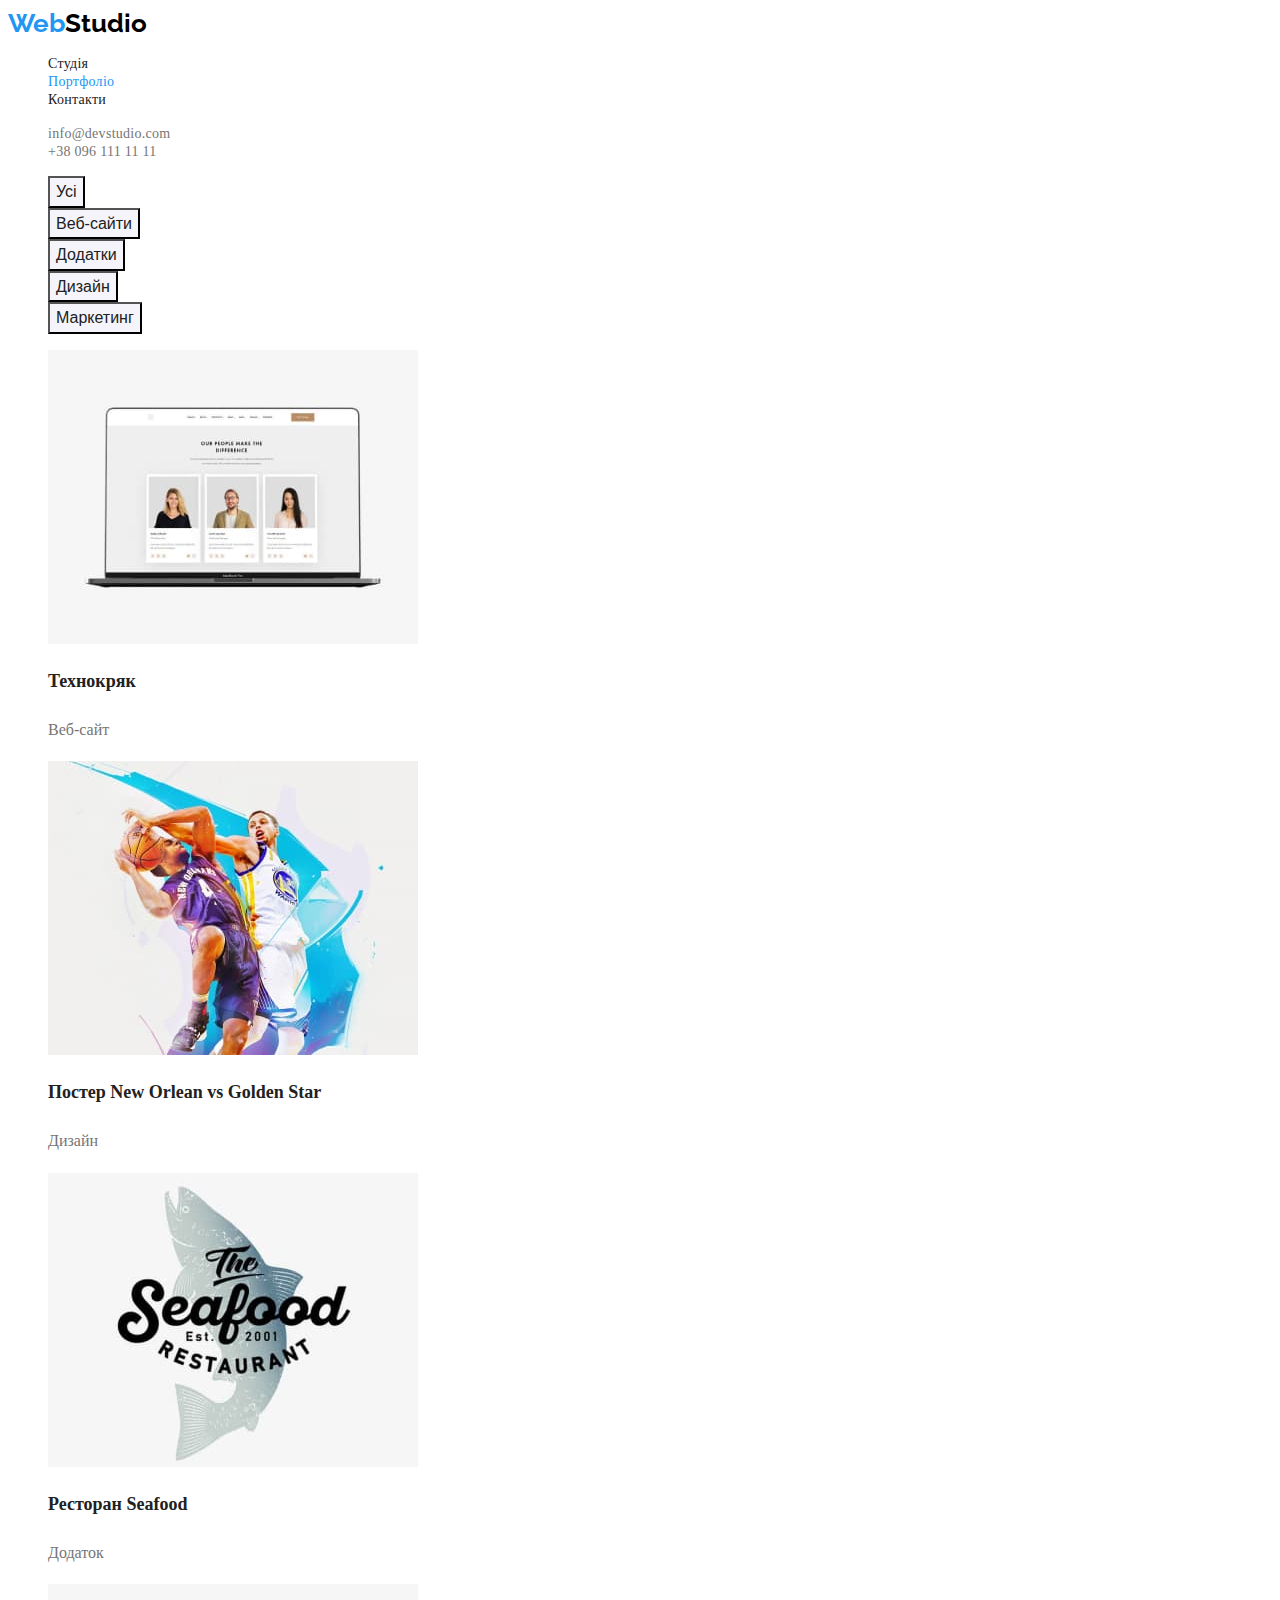
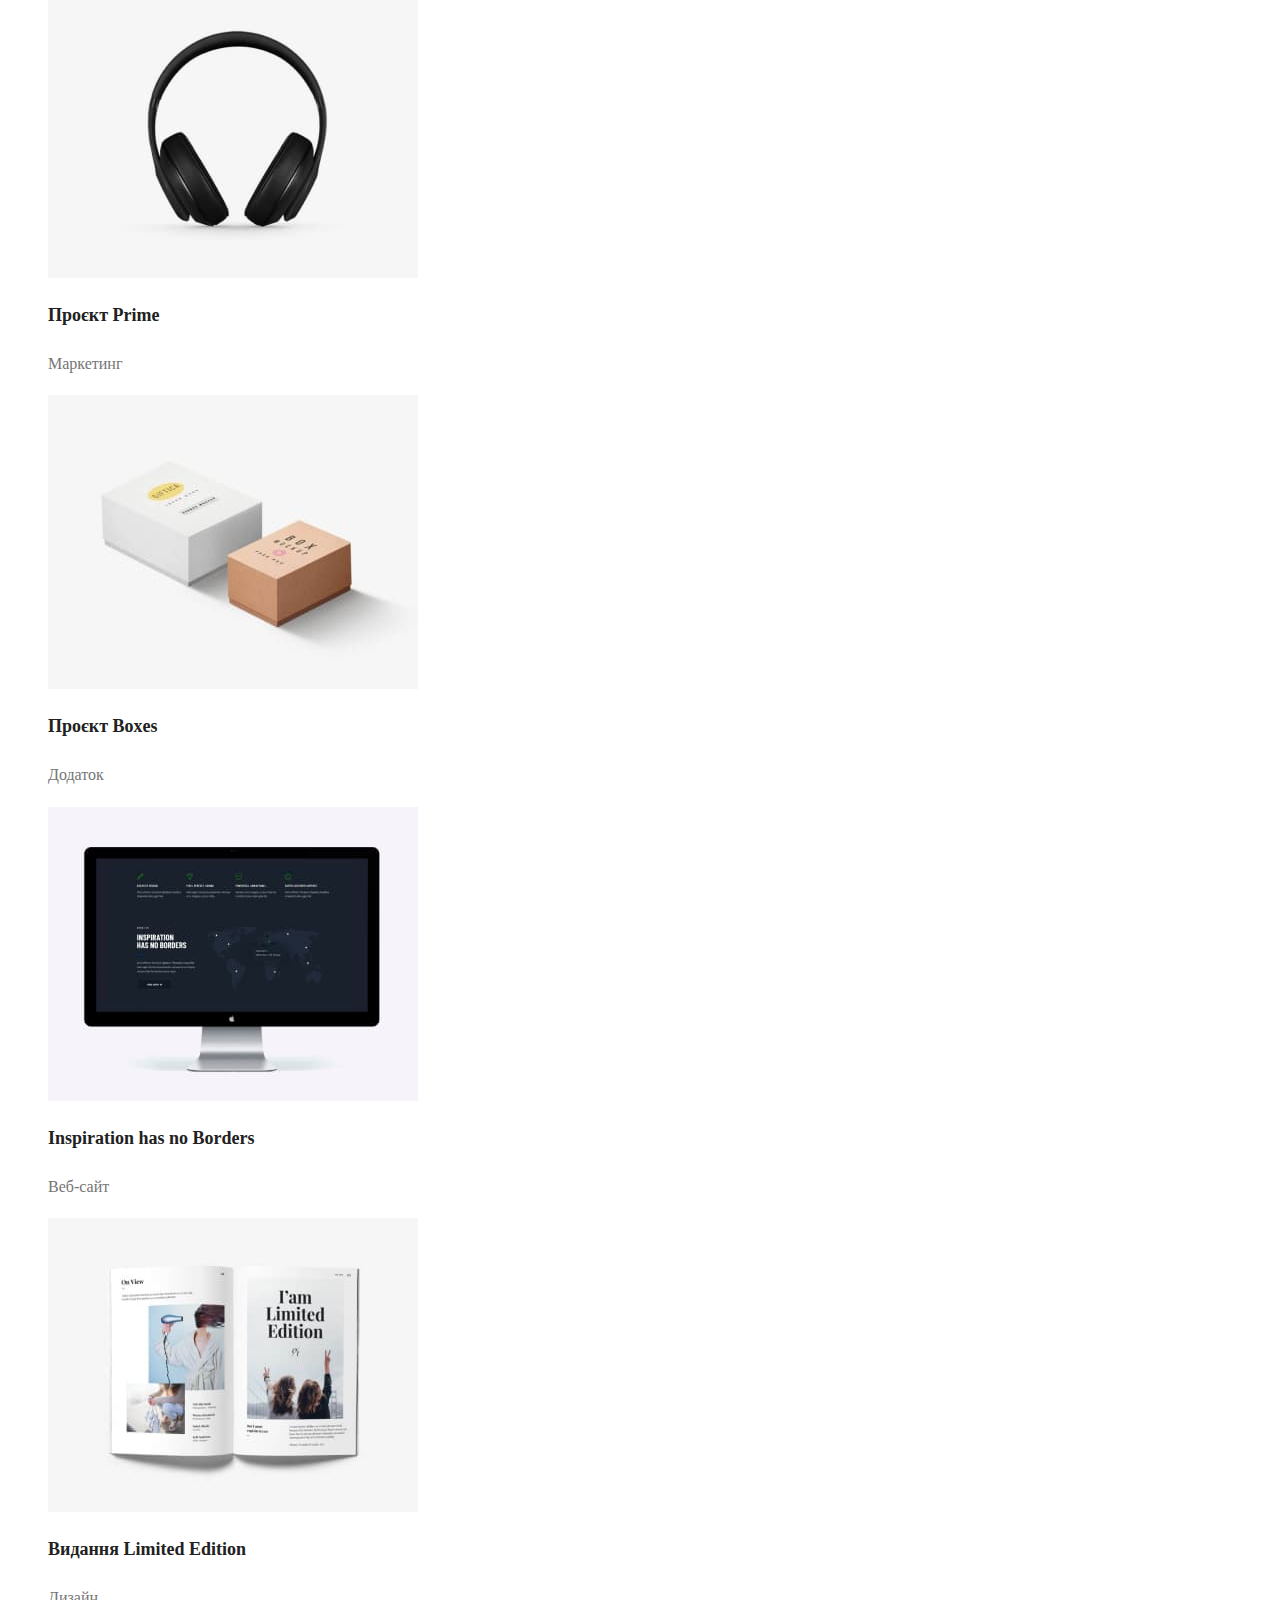
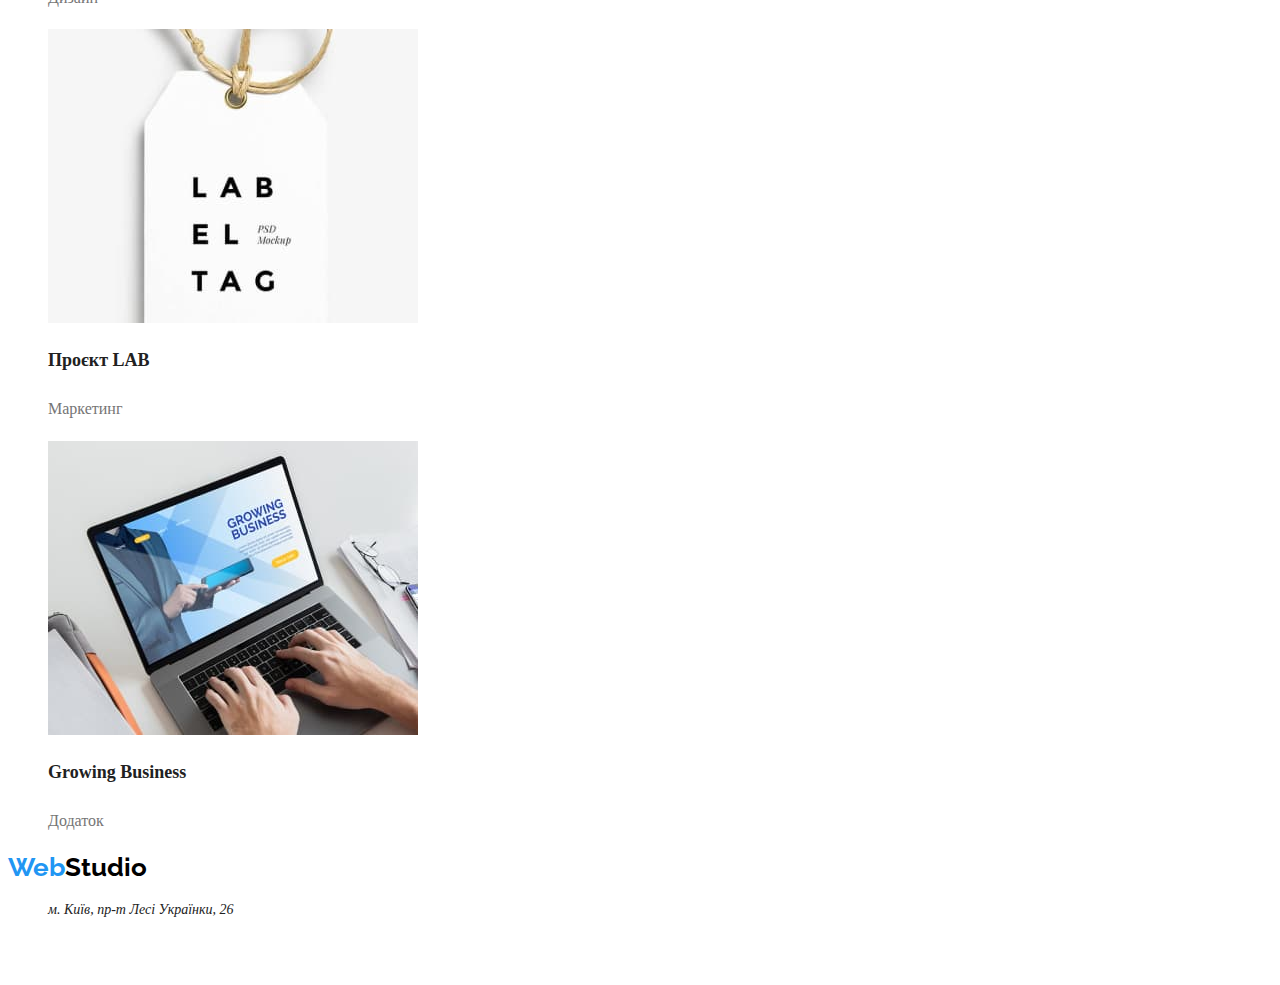
==== portfolio.html @ 1d52675a "Summary" ====
<!DOCTYPE html>
<html lang="en">
  <head>
    <meta charset="UTF-8" />
    <meta http-equiv="X-UA-Compatible" content="IE=edge" />
    <meta name="viewport" content="width=device-width, initial-scale=1.0" />
    <title>Portfolio</title>
    <link
      href="https://fonts.googleapis.com/css2?family=Raleway:wght@700&family=Roboto:wght@400;500;700;900&display=swap"
      rel="stylesheet"
    />
    <link rel="stylesheet" href="./CSS/styles.css" />
  </head>
  <body>
    <!--Шапка сайту-->
    <header>
      <nav>
        <a href="./index.html" lang="en" class="logo"
          ><span class="logo-Web">Web</span>Studio</a
        >
        <ul class="site-nav list">
          <li><a href="./index.html" class="link">Студія</a></li>
          <li><a href="./portfolio.html" class="link current">Портфоліо</a></li>
          <li><a href="#" class="link">Контакти</a></li>
        </ul>
      </nav>
      <ul class="contacts-nav list">
        <li>
          <a href="mailto:info@devstudio.com" class="link">info@devstudio.com</a
          >
        </li>
        <li><a href="tel:+380961111111" class="link">+38 096 111 11 11</a></li>
      </ul>
    </header>

    <main>
      <!--Секція Фільтри-->
      <section class="filters">
        <h1 hidden>Фільтри</h1>
        <ul class="list">
          <li><button type="button" class="filters-button">Усі</button></li>
          <li>
            <button type="button" class="filters-button">Веб-сайти</button>
          </li>
          <li><button type="button" class="filters-button">Додатки</button></li>
          <li><button type="button" class="filters-button">Дизайн</button></li>
          <li>
            <button type="button" class="filters-button">Маркетинг</button>
          </li>
        </ul>
      </section>
      <!--Секція Проєкти-->
      <section class="projects">
        <h1 hidden>Проєкти</h1>
        <ul class="list">
          <li>
            <img
              src="./images/page_design.jpeg"
              alt="Дизайн веб-сторінки"
              width="370"
            />
            <h2 class="project-title">Технокряк</h2>
            <p class="descr">Веб-сайт</p>
          </li>
          <li>
            <a href="">
              <img
                src="./images/basketball.jpeg"
                alt="Постер з двома баскетболістами"
                width="370"
              />
              <h2 class="project-title">
                Постер <span lang="en">New Orlean vs Golden Star</span>
              </h2>
              <p class="descr">Дизайн</p>
            </a>
          </li>
          <li>
            <a href="">
              <img
                src="./images/fish_restaurant.jpeg"
                alt="Постер рибного ресторану"
                width="370"
              />
              <h2 class="project-title">
                Ресторан <span lang="en">Seafood</span>
              </h2>
              <p class="descr">Додаток</p>
            </a>
          </li>
          <li>
            <a href="">
              <img 
              src="./images/headphones.jpeg" 
              alt="Навушники" 
              width="370" />
              <h2 class="project-title">Проєкт <span lang="en">Prime</span></h2>
              <p class="descr">Маркетинг</p>
            </a>
          </li>
          <li>
            <a href="">
              <img src="./images/boxes.jpeg" 
              alt="Коробки" 
              width="370" />
              <h2 class="project-title">Проєкт <span lang="en">Boxes</span></h2>
              <p class="descr">Додаток</p>
            </a>
          </li>
          <li>
            <a href="">
              <img src="./images/website.jpeg" 
              alt="Веб-сайт" 
              width="370" />
              <h2 class="project-title" lang="en">
                Inspiration has no Borders
              </h2>
              <p class="descr">Веб-сайт</p>
            </a>
          </li>
          <li>
            <a href="">
              <img
                src="./images/publication_design.jpeg"
                alt="Видання"
                width="370"
              />
              <h2 class="project-title">
                Видання <span lang="en">Limited Edition</span>
              </h2>
              <p class="descr">Дизайн</p>
            </a>
          </li>
          <li>
            <a href="">
              <img src="./images/label_tag.jpeg" alt="Лейбл тег" width="370" />
              <h2 class="project-title">Проєкт <span class="en">LAB</span></h2>
              <p class="descr">Маркетинг</p>
            </a>
          </li>
          <li>
            <a href="">
              <img src="./images/web_app.jpeg" alt="Веб-додаток" width="370" />
              <h2 class="project-title" lang="en">Growing Business</h2>
              <p class="descr">Додаток</p>
            </a>
          </li>
        </ul>
      </section>
    </main>

    <!--Футер-->
    <footer>
      <a href="./index.html" lang="en" class="logo"
        ><span class="logo-Web">Web</span>Studio</a
      >
      <address>
        <ul class="address list">
          <li>
            <a
              href="https://goo.gl/maps/CPtrU1FHBa2aNyZL9"
              target="_blank"
              rel="noopener noreferrer nofollow"
              class="map"
              >м. Київ, пр-т Лесі Українки, 26</a
            >
          </li>
          <li>
            <a href="mailto:info@devstudio.com" class="contacts"
              >info@devstudio.com
            </a>
          </li>
          <li>
            <a href="tel:+380961111111" class="contacts">+38 096 111 11 11</a>
          </li>
        </ul>
      </address>
    </footer>
  </body>
</html>
---- CSS/styles.css ----
/* колір основного тексту #757575 */
/* колір тексту заголовків #212121 */
/* білий #FFFFFF */
/* колір в футері rgba(255, 255, 255, 0.6);*/
/* акцент  #2196F3 */
/* основний бекграунд #F5F5F5 */
/* вторичний бекграунд #F5F4FA */
/* футер і герой #2F303A */

:root {
  --primary-text-color: #757575;
  --title-text-color: #212121;
  --accent-color: #2196f3;
  --white-color: #ffffff;
  --black-color: #000000;
  --address-color: rgba(255, 255, 255, 0.6);
  --secondary-bg-color: #F5F4FA;
}
.body {
  background-color: #f5f5f5;
  color: var(--primary-text-color);
  font-family: Roboto, system-ui;
  font-style: normal;
  font-weight: 400;
  line-height: 1.2;
  letter-spacing: 0.03em;
}

a {
  text-decoration: none;
}

.list {
  list-style: none;
}
.logo {
  font-family: Raleway;
  font-weight: 700;
  font-size: 26px;
  color: var(--black-color);
}
.logo-Web {
  color: var(--accent-color);
}

/* site nav */
.site-nav .link {
  font-weight: 500;
  font-size: 14px;
  line-height: 1.1;
  letter-spacing: 0.02em;
  color: var(--title-text-color);
}

.site-nav .link:hover,
.site-nav .link:focus {
  color: var(--accent-color);
}

.site-nav .link.current {
  color: var(--accent-color);
}
/* contacts nav */
.contacts-nav .link {
  color: var(--primary-text-color);
  font-weight: 500;
  font-size: 14px;
  line-height: 1.1;
  letter-spacing: 0.02em
}

.contacts-nav .link:hover,
.contacts-nav .link:focus {
  color: var(--accent-color);
}

/* hero */
.hero-title {
  color: var(--white-color);
  font-weight: 900;
  font-size: 44px;
  line-height: 1.4;
  text-align: center;
  letter-spacing: 0.06em;
  text-transform: uppercase;
  
}
.hero-button {
  color: var(--white-color);
  background-color: var(--accent-color);
  font-weight: 700;
  font-size: 16px;
  line-height: 1.9;
  display: flex;
  align-items: center;
  text-align: center;
  letter-spacing: 0.06em;
  cursor:pointer
}

/* sections */
.section-title {
  color: var(--title-text-color);
  font-weight: 700;
  font-size: 36px;
  text-align: center;
}

.descr {
  color: var(--primary-text-color);
}

/* features */
.features .title {
  color: var(--title-text-color);
  font-weight: 700;
  font-size: 14px;
  line-height: 1.1;
  text-transform: uppercase;
}

.features .descr {
  font-size: 14px;
  line-height: 1.7;
}
/* team */
.team-title {
  color: var(--title-text-color);
  font-weight: 500;
  font-size: 16px;
  text-align: center;
}

.team .descr {
  font-size: 16px;
  text-align: center;
}

/* button */

.filters .filters-button {
  color: var(--title-text-color);
  background-color: var(--secondary-bg-color);
  font-weight: 500;
  font-size: 16px;
  line-height: 1.6;
  
  cursor:pointer
}
.filters .filters-button:hover,
.filter .filters-button:focus {
  color: var(--white-color);
  background-color: var(--accent-color);
}

/* projects */

.projects .project-title {
  color: var(--title-text-color);
  font-weight: 700;
  font-size: 18px;
  line-height: 2;
}

.projects .descr {
  font-size: 16px;
  line-height: 1.9;
}


/* footer */

.address .map {
  color: var(--title-text-color);
  font-size: 14px;
  line-height: 1.7;
}
.address .contacts {
  color: var(--address-color);
  font-size: 14px;
  line-height: 1.7;
}

.address .contacts:hover,
.address .contacts:focus {
  color: var(--accent-color);
}
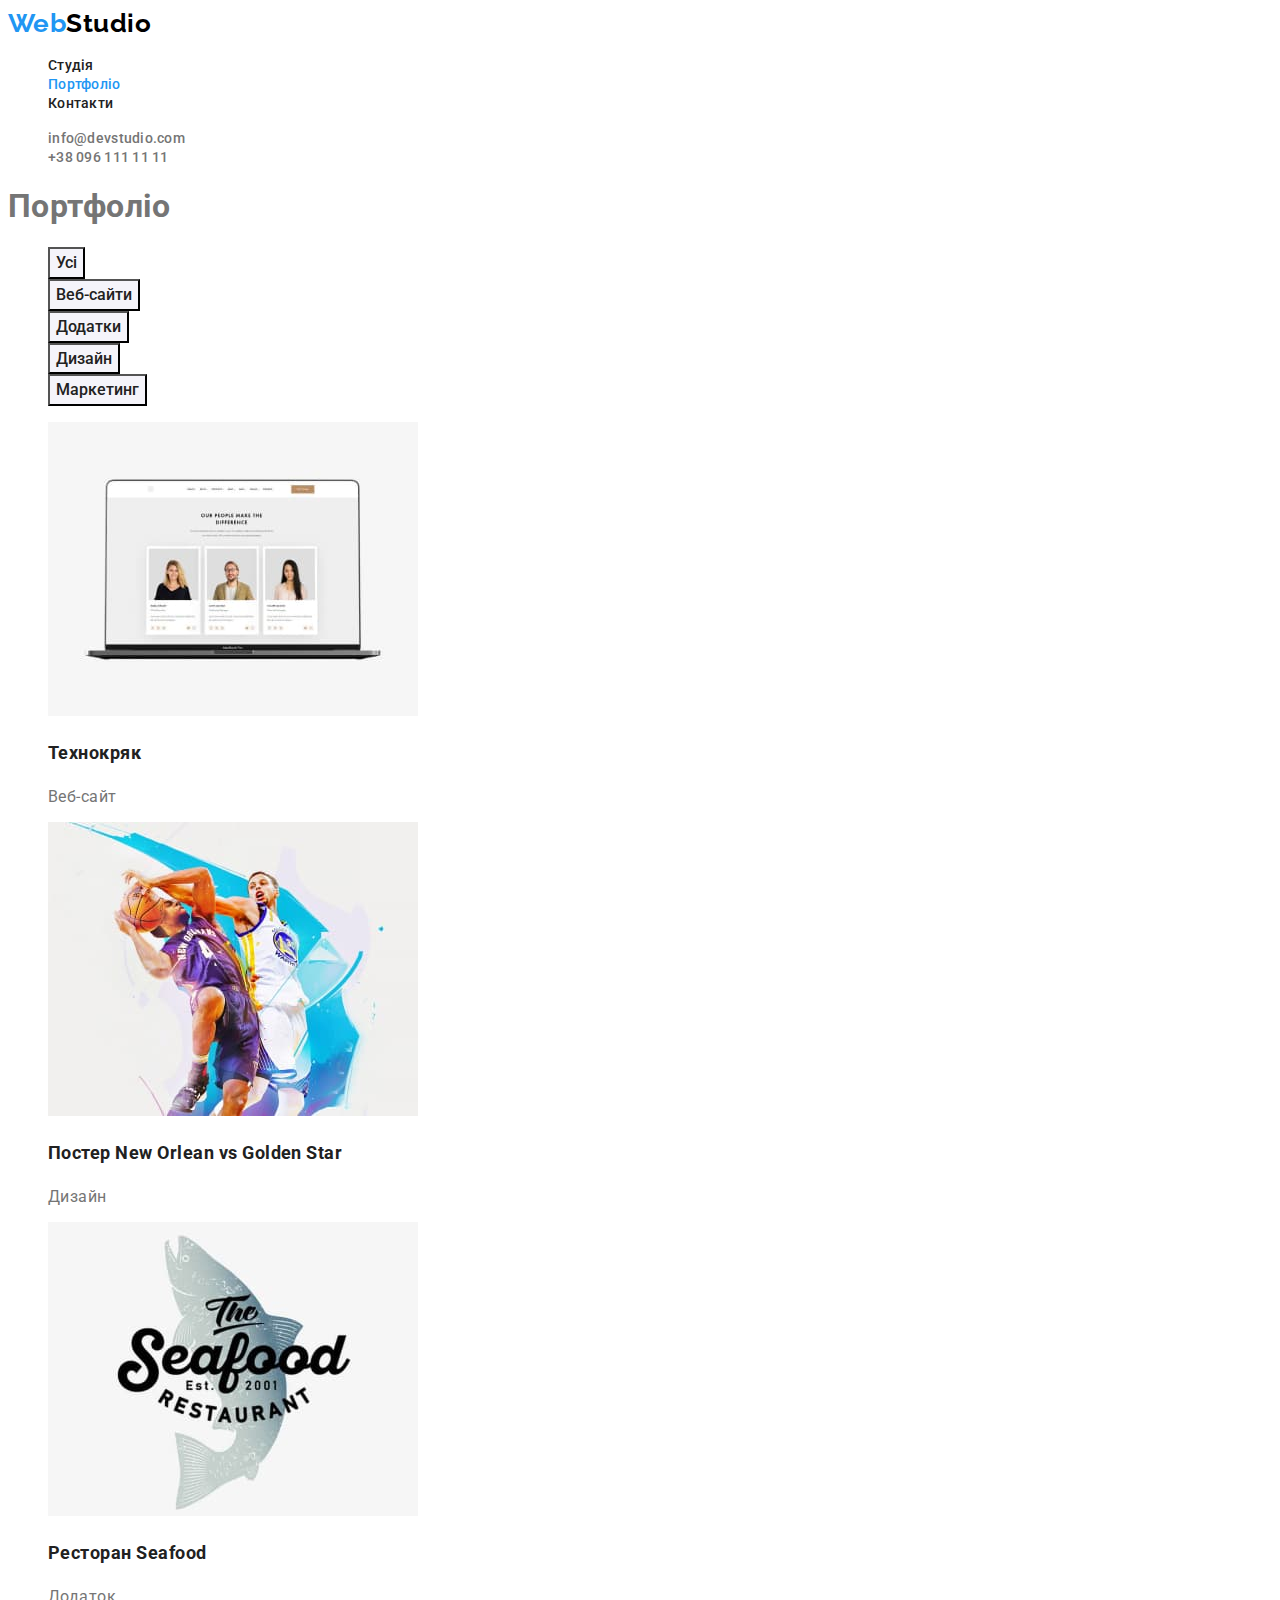
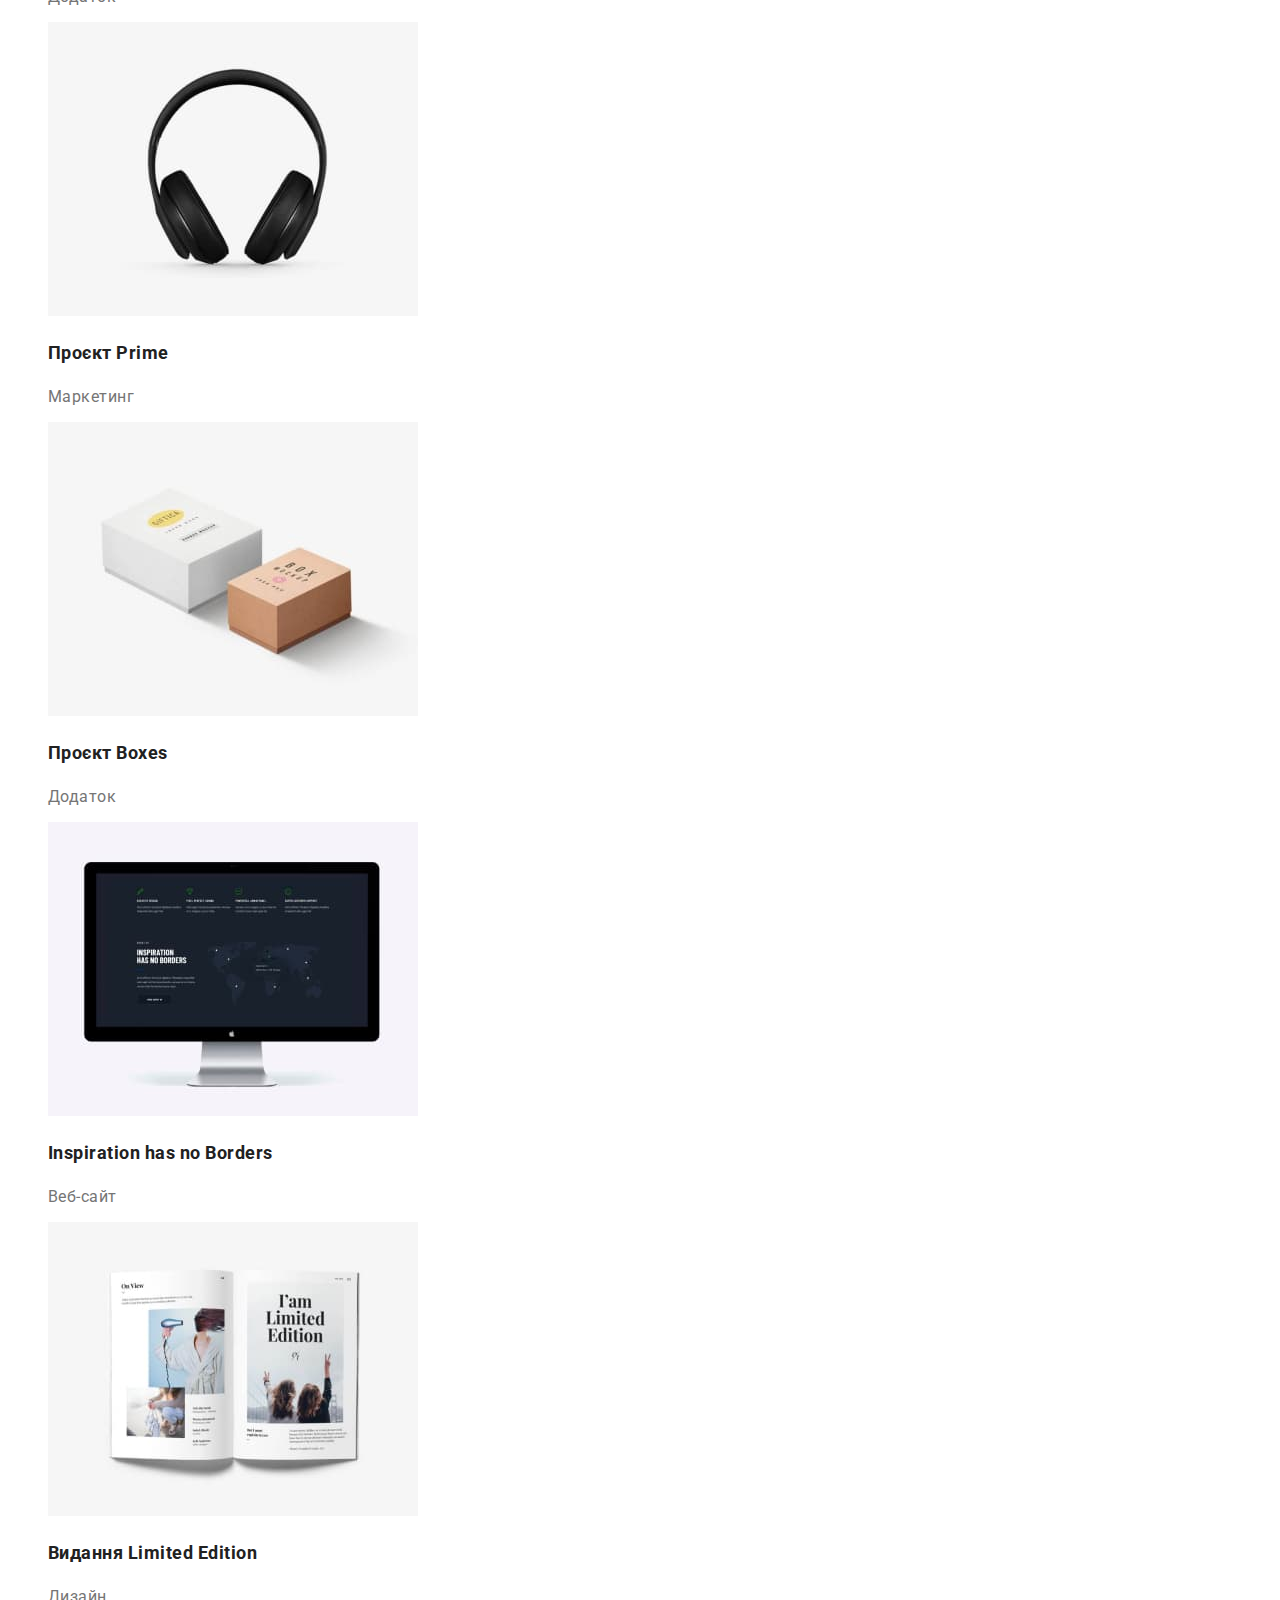
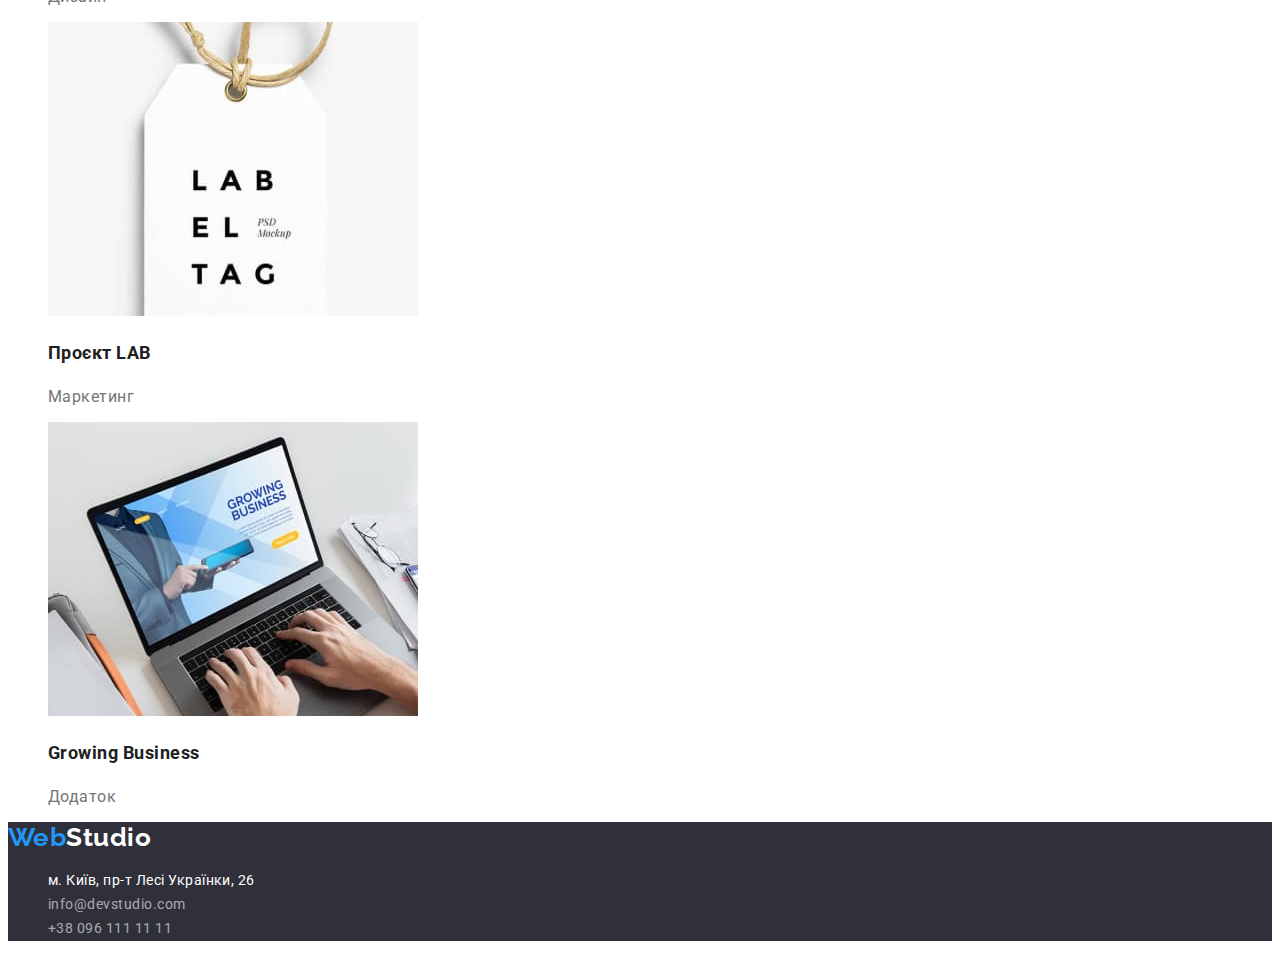
==== commit cf1b75ee: "summary" ====
--- a/portfolio.html
+++ b/portfolio.html
@@ -34,9 +34,9 @@
     </header>
 
     <main>
-      <!--Секція Фільтри-->
-      <section class="filters">
-        <h1 hidden>Фільтри</h1>
+      <!--Секція Портфоліо-->
+      <section class="portfolio">
+        <h1>Портфоліо</h1>
         <ul class="list">
           <li><button type="button" class="filters-button">Усі</button></li>
           <li>
@@ -48,100 +48,98 @@
             <button type="button" class="filters-button">Маркетинг</button>
           </li>
         </ul>
-      </section>
-      <!--Секція Проєкти-->
-      <section class="projects">
-        <h1 hidden>Проєкти</h1>
         <ul class="list">
           <li>
-            <img
-              src="./images/page_design.jpeg"
-              alt="Дизайн веб-сторінки"
-              width="370"
-            />
-            <h2 class="project-title">Технокряк</h2>
-            <p class="descr">Веб-сайт</p>
+            <a href="#">
+              <img
+                src="./images/page_design.jpeg"
+                alt="Дизайн веб-сторінки"
+                width="370"
+              />
+              <h2 class="portfolio-title">Технокряк</h2>
+              <p class="descr">Веб-сайт</p>
+            </a>
           </li>
           <li>
-            <a href="">
+            <a href="#">
               <img
                 src="./images/basketball.jpeg"
                 alt="Постер з двома баскетболістами"
                 width="370"
               />
-              <h2 class="project-title">
+              <h2 class="portfolio-title">
                 Постер <span lang="en">New Orlean vs Golden Star</span>
               </h2>
               <p class="descr">Дизайн</p>
             </a>
           </li>
           <li>
-            <a href="">
+            <a href="#">
               <img
                 src="./images/fish_restaurant.jpeg"
                 alt="Постер рибного ресторану"
                 width="370"
               />
-              <h2 class="project-title">
+              <h2 class="portfolio-title">
                 Ресторан <span lang="en">Seafood</span>
               </h2>
               <p class="descr">Додаток</p>
             </a>
           </li>
           <li>
-            <a href="">
+            <a href="#">
               <img 
               src="./images/headphones.jpeg" 
               alt="Навушники" 
               width="370" />
-              <h2 class="project-title">Проєкт <span lang="en">Prime</span></h2>
+              <h2 class="portfolio-title">Проєкт <span lang="en">Prime</span></h2>
               <p class="descr">Маркетинг</p>
             </a>
           </li>
           <li>
-            <a href="">
+            <a href="#">
               <img src="./images/boxes.jpeg" 
               alt="Коробки" 
               width="370" />
-              <h2 class="project-title">Проєкт <span lang="en">Boxes</span></h2>
+              <h2 class="portfolio-title">Проєкт <span lang="en">Boxes</span></h2>
               <p class="descr">Додаток</p>
             </a>
           </li>
           <li>
-            <a href="">
+            <a href="#">
               <img src="./images/website.jpeg" 
               alt="Веб-сайт" 
               width="370" />
-              <h2 class="project-title" lang="en">
+              <h2 class="portfolio-title" lang="en">
                 Inspiration has no Borders
               </h2>
               <p class="descr">Веб-сайт</p>
             </a>
           </li>
           <li>
-            <a href="">
+            <a href="#">
               <img
                 src="./images/publication_design.jpeg"
                 alt="Видання"
                 width="370"
               />
-              <h2 class="project-title">
+              <h2 class="portfolio-title">
                 Видання <span lang="en">Limited Edition</span>
               </h2>
               <p class="descr">Дизайн</p>
             </a>
           </li>
           <li>
-            <a href="">
+            <a href="#">
               <img src="./images/label_tag.jpeg" alt="Лейбл тег" width="370" />
-              <h2 class="project-title">Проєкт <span class="en">LAB</span></h2>
+              <h2 class="portfolio-title">Проєкт <span class="en">LAB</span></h2>
               <p class="descr">Маркетинг</p>
             </a>
           </li>
           <li>
-            <a href="">
+            <a href="#">
               <img src="./images/web_app.jpeg" alt="Веб-додаток" width="370" />
-              <h2 class="project-title" lang="en">Growing Business</h2>
+              <h2 class="portfolio-title" lang="en">Growing Business</h2>
               <p class="descr">Додаток</p>
             </a>
           </li>
@@ -151,9 +149,12 @@
 
     <!--Футер-->
     <footer>
-      <a href="./index.html" lang="en" class="logo"
-        ><span class="logo-Web">Web</span>Studio</a
-      >
+       <a 
+        href="./index.html" 
+        lang="en" 
+        class="logo">
+        <span class="logo-Web">Web</span><span class="logo-studio">Studio</span>
+      </a>
       <address>
         <ul class="address list">
           <li>
@@ -161,17 +162,23 @@
               href="https://goo.gl/maps/CPtrU1FHBa2aNyZL9"
               target="_blank"
               rel="noopener noreferrer nofollow"
-              class="map"
-              >м. Київ, пр-т Лесі Українки, 26</a
-            >
-          </li>
-          <li>
-            <a href="mailto:info@devstudio.com" class="contacts"
-              >info@devstudio.com
+              class="address-map"
+              >м. Київ, пр-т Лесі Українки, 26
             </a>
           </li>
           <li>
-            <a href="tel:+380961111111" class="contacts">+38 096 111 11 11</a>
+            <a 
+              href="mailto:info@devstudio.com" 
+              class="address-contacts">
+              info@devstudio.com
+            </a>
+          </li>
+          <li>
+            <a 
+              href="tel:+380961111111" 
+              class="address-contacts">
+              +38 096 111 11 11
+            </a>
           </li>
         </ul>
       </address>
--- a/CSS/styles.css
+++ b/CSS/styles.css
@@ -3,6 +3,7 @@
 /* білий #FFFFFF */
 /* колір в футері rgba(255, 255, 255, 0.6);*/
 /* акцент  #2196F3 */
+/* активна кнопка герой #188CE8 */
 /* основний бекграунд #F5F5F5 */
 /* вторичний бекграунд #F5F4FA */
 /* футер і герой #2F303A */
@@ -15,15 +16,18 @@
   --black-color: #000000;
   --address-color: rgba(255, 255, 255, 0.6);
   --secondary-bg-color: #F5F4FA;
-}
-.body {
-  background-color: #f5f5f5;
+  --hero-and-footer-bg: #2F303A;
+  --hero-button-active:#188CE8;
+}
+/* не прописані шрифти і колір в боді */
+body {
   color: var(--primary-text-color);
   font-family: Roboto, system-ui;
   font-style: normal;
   font-weight: 400;
-  line-height: 1.2;
+  /* line-height: 1.2; */
   letter-spacing: 0.03em;
+  /* background-color: #f5f5f5; */
 }
 
 a {
@@ -33,21 +37,41 @@
 .list {
   list-style: none;
 }
+
+/* logo */
 .logo {
-  font-family: Raleway;
+  font-family: Raleway, sans-serif;
   font-weight: 700;
   font-size: 26px;
+  line-height: 1.19;
   color: var(--black-color);
 }
 .logo-Web {
   color: var(--accent-color);
 }
+.logo-studio {
+  color: var(--white-color);
+}
+
+.visually-hidden {
+  position: absolute;
+    white-space: nowrap;
+    width: 1px;
+    height: 1px;
+    overflow: hidden;
+    border: 0;
+    padding: 0;
+    clip: rect(0 0 0 0);
+    clip-path: inset(50%);
+    margin: -1px;
+} 
 
 /* site nav */
 .site-nav .link {
   font-weight: 500;
   font-size: 14px;
-  line-height: 1.1;
+  line-height: 1.14;
+  /* 1.14  прорахувати до сотих */
   letter-spacing: 0.02em;
   color: var(--title-text-color);
 }
@@ -65,7 +89,7 @@
   color: var(--primary-text-color);
   font-weight: 500;
   font-size: 14px;
-  line-height: 1.1;
+  line-height: 1.14;
   letter-spacing: 0.02em
 }
 
@@ -79,83 +103,108 @@
   color: var(--white-color);
   font-weight: 900;
   font-size: 44px;
-  line-height: 1.4;
+  line-height: 1.36;
   text-align: center;
   letter-spacing: 0.06em;
   text-transform: uppercase;
-  
+   background-color: var(--hero-and-footer-bg);
+  /* прописати колір бекграунду */
 }
 .hero-button {
   color: var(--white-color);
   background-color: var(--accent-color);
-  font-weight: 700;
-  font-size: 16px;
-  line-height: 1.9;
-  display: flex;
-  align-items: center;
-  text-align: center;
+  font-family: Roboto, system-ui;
+  font-weight: 700;
+  font-size: 16px;
+  line-height: 1.88;
   letter-spacing: 0.06em;
-  cursor:pointer
-}
-
-/* sections */
+  cursor:pointer;
+}
+.hero-button:hover,
+.hero-button:focus {
+  background-color:var(--hero-button-active);
+
+} 
+
+/* features */
+/* .section-features {
+background-color: #f5f5f5; 
+} */
+
+.features-title {
+  color: var(--title-text-color);
+  font-weight: 700;
+  font-size: 14px;
+  line-height: 1.14;
+  text-transform: uppercase;
+}
+
+.features-descr {
+  font-size: 14px;
+  line-height: 1.71;
+}
+
+
+/* actions*/
+/* .section-actions {
+  background-color: #f5f5f5; 
+} */
 .section-title {
   color: var(--title-text-color);
   font-weight: 700;
   font-size: 36px;
-  text-align: center;
+  line-height: 1.17;
+  text-align: center;
+
 }
 
 .descr {
   color: var(--primary-text-color);
 }
 
-/* features */
-.features .title {
-  color: var(--title-text-color);
-  font-weight: 700;
-  font-size: 14px;
-  line-height: 1.1;
-  text-transform: uppercase;
-}
-
-.features .descr {
-  font-size: 14px;
-  line-height: 1.7;
-}
+
 /* team */
+.section-team {
+  background-color:var(--secondary-bg-color)
+}
 .team-title {
   color: var(--title-text-color);
   font-weight: 500;
   font-size: 16px;
-  text-align: center;
-}
-
-.team .descr {
-  font-size: 16px;
-  text-align: center;
+  line-height: 1.19;
+  text-align: center;
+}
+
+.team-descr {
+  font-size: 16px;
+  line-height: 1.19;
+  text-align: center;
+}
+
+.team-item {
+  background-color:var(--white-color)
 }
 
 /* button */
 
-.filters .filters-button {
+.filters-button {
   color: var(--title-text-color);
   background-color: var(--secondary-bg-color);
-  font-weight: 500;
-  font-size: 16px;
-  line-height: 1.6;
-  
+  font-family: Roboto, system-ui;
+  font-weight: 500;
+  font-size: 16px;
+  line-height: 1.62;
   cursor:pointer
 }
-.filters .filters-button:hover,
-.filter .filters-button:focus {
+.filters-button:hover,
+.filters-button:focus {
   color: var(--white-color);
   background-color: var(--accent-color);
 }
 
 /* projects */
 
-.projects .project-title {
+.portfolio-title {
   color: var(--title-text-color);
   font-weight: 700;
   font-size: 18px;
@@ -164,24 +213,29 @@
 
 .projects .descr {
   font-size: 16px;
-  line-height: 1.9;
-}
-
+  line-height: 1.88;
+}
 
 /* footer */
 
-.address .map {
-  color: var(--title-text-color);
-  font-size: 14px;
-  line-height: 1.7;
-}
-.address .contacts {
+footer {
+  background-color: var(--hero-and-footer-bg);
+}
+
+.address-map {
+  color: var(--white-color) ;
+  font-style: normal;
+  font-size: 14px;
+  line-height: 1.71;
+}
+.address-contacts {
   color: var(--address-color);
-  font-size: 14px;
-  line-height: 1.7;
-}
-
-.address .contacts:hover,
-.address .contacts:focus {
+  font-style: normal;
+  font-size: 14px;
+  line-height: 1.71;
+}
+
+.address-contacts:hover,
+.address-contacts:focus {
   color: var(--accent-color);
 }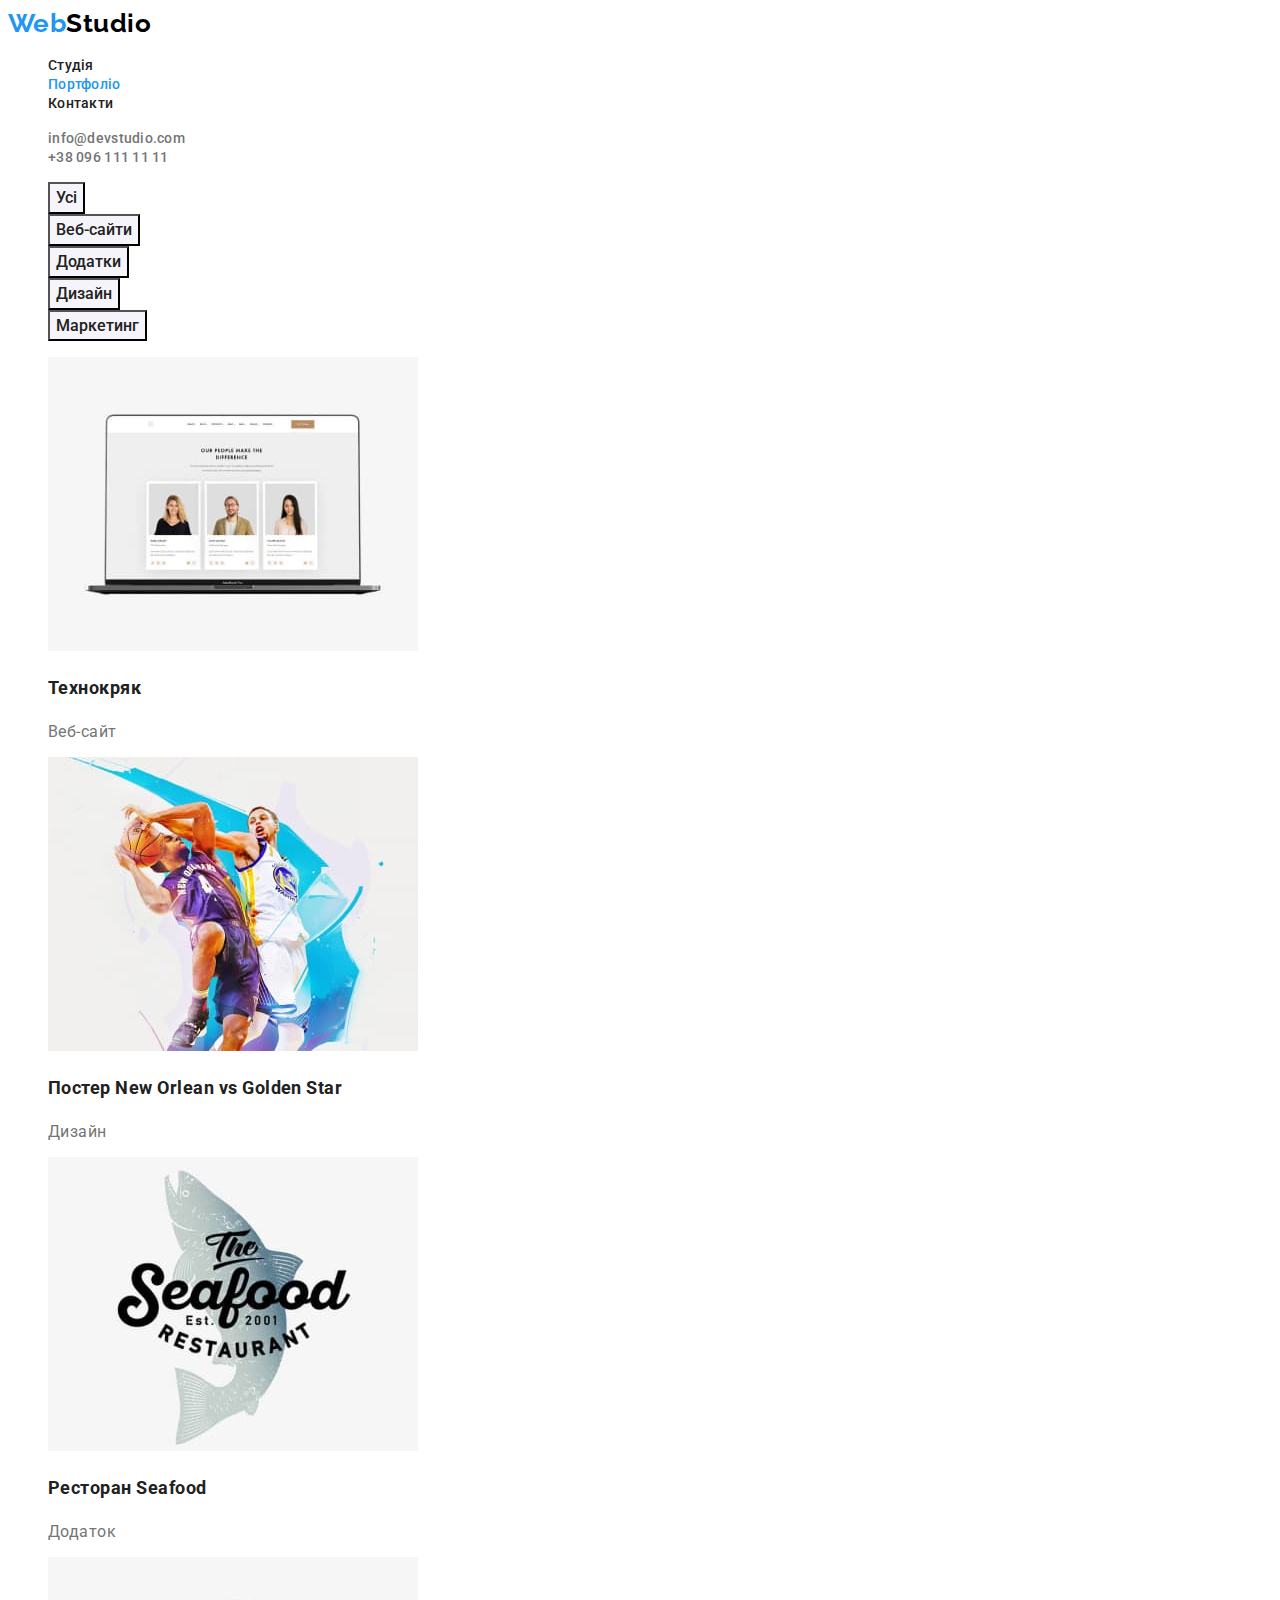
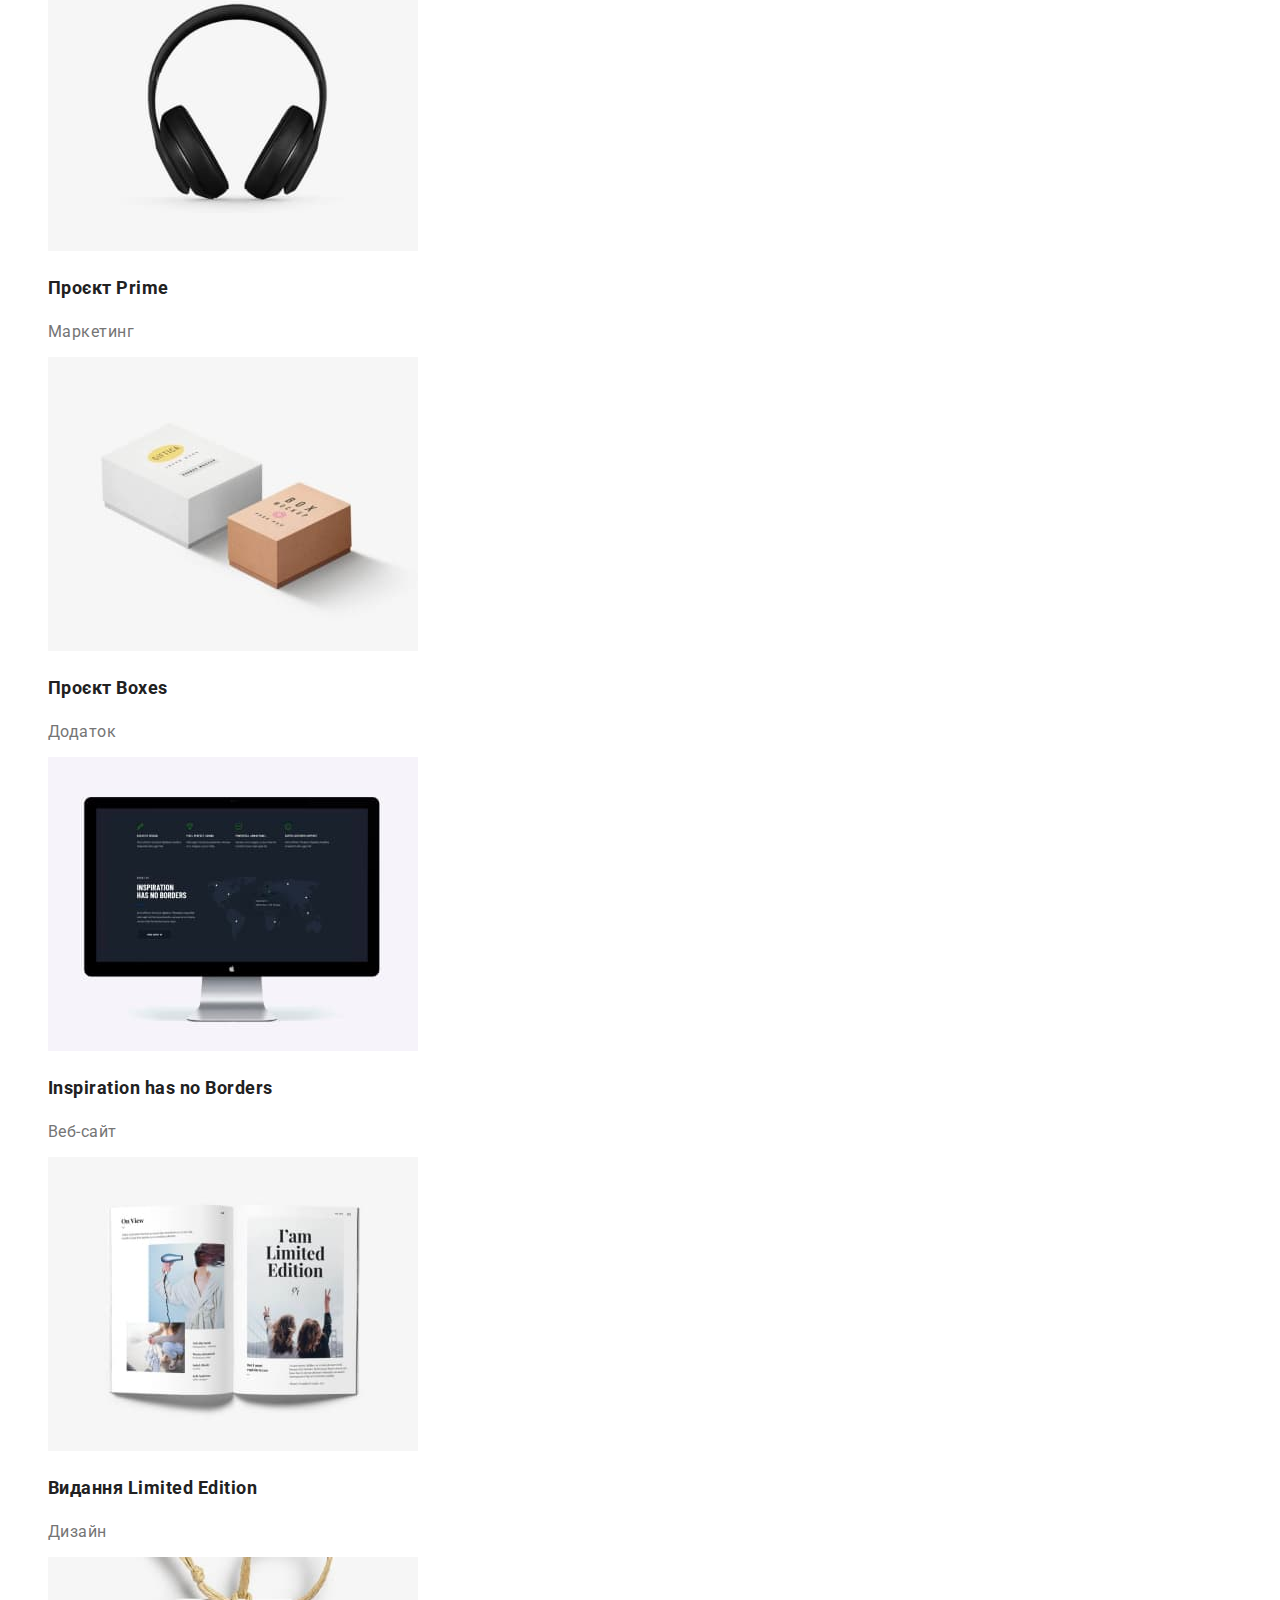
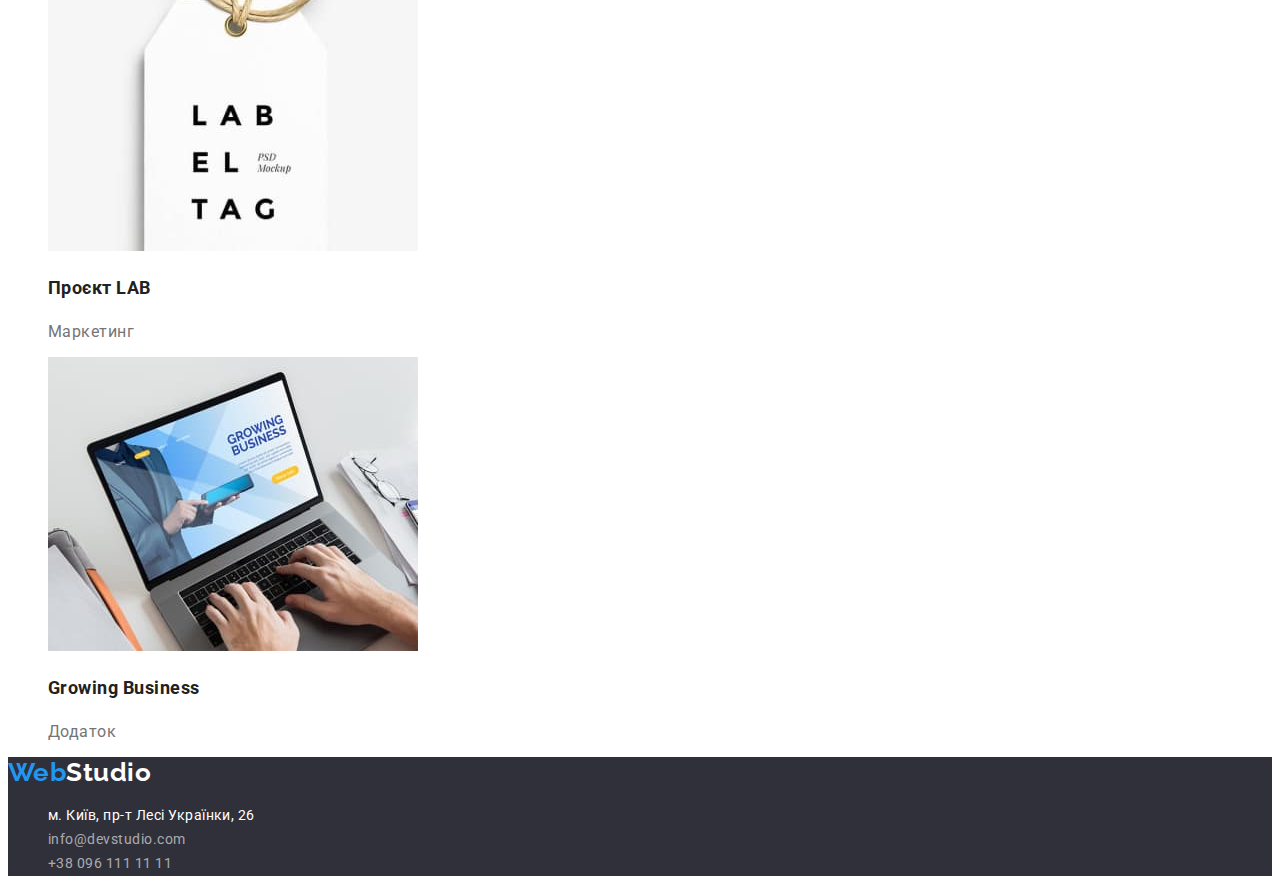
==== commit 7ce280b2: "summary" ====
--- a/portfolio.html
+++ b/portfolio.html
@@ -26,7 +26,8 @@
       </nav>
       <ul class="contacts-nav list">
         <li>
-          <a href="mailto:info@devstudio.com" class="link">info@devstudio.com</a
+          <a href="mailto:info@devstudio.com" class="link"
+            >info@devstudio.com</a
           >
         </li>
         <li><a href="tel:+380961111111" class="link">+38 096 111 11 11</a></li>
@@ -36,7 +37,7 @@
     <main>
       <!--Секція Портфоліо-->
       <section class="portfolio">
-        <h1>Портфоліо</h1>
+        <h1 class="visually-hidden">Портфоліо</h1>
         <ul class="list">
           <li><button type="button" class="filters-button">Усі</button></li>
           <li>
@@ -88,28 +89,25 @@
           </li>
           <li>
             <a href="#">
-              <img 
-              src="./images/headphones.jpeg" 
-              alt="Навушники" 
-              width="370" />
-              <h2 class="portfolio-title">Проєкт <span lang="en">Prime</span></h2>
+              <img src="./images/headphones.jpeg" alt="Навушники" width="370" />
+              <h2 class="portfolio-title">
+                Проєкт <span lang="en">Prime</span>
+              </h2>
               <p class="descr">Маркетинг</p>
             </a>
           </li>
           <li>
             <a href="#">
-              <img src="./images/boxes.jpeg" 
-              alt="Коробки" 
-              width="370" />
-              <h2 class="portfolio-title">Проєкт <span lang="en">Boxes</span></h2>
+              <img src="./images/boxes.jpeg" alt="Коробки" width="370" />
+              <h2 class="portfolio-title">
+                Проєкт <span lang="en">Boxes</span>
+              </h2>
               <p class="descr">Додаток</p>
             </a>
           </li>
           <li>
             <a href="#">
-              <img src="./images/website.jpeg" 
-              alt="Веб-сайт" 
-              width="370" />
+              <img src="./images/website.jpeg" alt="Веб-сайт" width="370" />
               <h2 class="portfolio-title" lang="en">
                 Inspiration has no Borders
               </h2>
@@ -132,7 +130,9 @@
           <li>
             <a href="#">
               <img src="./images/label_tag.jpeg" alt="Лейбл тег" width="370" />
-              <h2 class="portfolio-title">Проєкт <span class="en">LAB</span></h2>
+              <h2 class="portfolio-title">
+                Проєкт <span class="en">LAB</span>
+              </h2>
               <p class="descr">Маркетинг</p>
             </a>
           </li>
@@ -149,10 +149,7 @@
 
     <!--Футер-->
     <footer>
-       <a 
-        href="./index.html" 
-        lang="en" 
-        class="logo">
+      <a href="./index.html" lang="en" class="logo">
         <span class="logo-Web">Web</span><span class="logo-studio">Studio</span>
       </a>
       <address>
@@ -167,16 +164,12 @@
             </a>
           </li>
           <li>
-            <a 
-              href="mailto:info@devstudio.com" 
-              class="address-contacts">
+            <a href="mailto:info@devstudio.com" class="address-contacts">
               info@devstudio.com
             </a>
           </li>
           <li>
-            <a 
-              href="tel:+380961111111" 
-              class="address-contacts">
+            <a href="tel:+380961111111" class="address-contacts">
               +38 096 111 11 11
             </a>
           </li>
